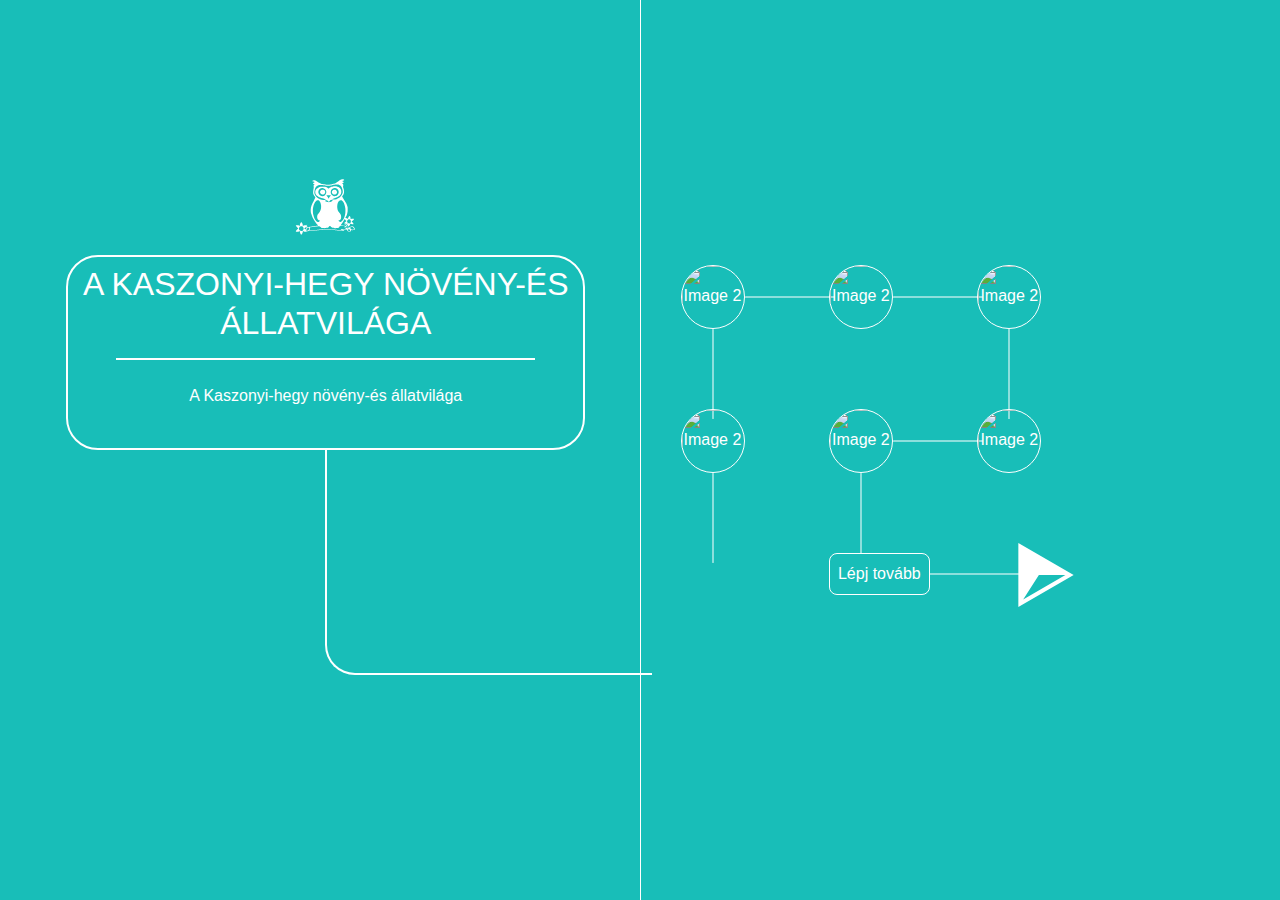
==== index.html @ 20381d79 "aloldal modify" ====
<html>
<head>
    <title>A Kaszonyi-hegy növény-és állatvilága</title>
    <link rel="stylesheet" href="css/bootstrap.min.css">
    <link rel="stylesheet" href="plant.css">
    <script src="js/bootstrap.min.js"></script>

    <meta charset="utf8">
</head>
<body>
<div class="container-fluid">
    <div style="height: 100%" class="h-100 split-layout">
        <div class="h-100 split-layout__item d-flex flex-column border-white border-end border-1">
         <div class="h-50 row align-items-end pt-3 z-10">
            <div class="col-1"></div>
            <div class="col-10">
                <div class="text-center p-3">
                    <svg class="owl" version="1.0" xmlns="http://www.w3.org/2000/svg"
                         width="1280.000000pt" height="1178.000000pt" viewBox="0 0 1280.000000 1178.000000"
                         preserveAspectRatio="xMidYMid meet">

                        <g transform="translate(0.000000,1178.000000) scale(0.100000,-0.100000)"
                           fill="#ffff" stroke="none">
                            <path d="M9589 11420 c-180 -29 -314 -103 -705 -388 -345 -251 -454 -318 -611
-377 -37 -14 -95 -41 -128 -59 -50 -28 -94 -40 -260 -71 -110 -20 -254 -50
-320 -65 -66 -16 -180 -43 -253 -60 -288 -68 -493 -86 -687 -60 -38 5 -124 16
-190 25 -66 9 -172 25 -235 35 -63 11 -154 25 -202 30 -188 22 -467 80 -575
120 -204 77 -592 293 -806 450 -226 165 -508 266 -685 244 -72 -8 -193 -57
-232 -94 -41 -38 -42 -90 -2 -117 41 -28 101 -52 157 -62 100 -19 274 -102
264 -126 -2 -5 -32 -20 -66 -32 -87 -30 -146 -67 -197 -124 -80 -89 -71 -147
29 -187 43 -17 89 -26 159 -31 56 -3 101 -11 103 -17 2 -5 -22 -21 -53 -34
-117 -48 -163 -119 -172 -261 -3 -59 1 -120 13 -190 24 -135 23 -232 -4 -348
-21 -90 -67 -370 -91 -556 -19 -142 -14 -403 8 -510 41 -190 123 -349 270
-524 133 -158 144 -177 140 -236 -3 -33 -23 -91 -59 -170 -76 -169 -256 -528
-335 -670 -86 -152 -297 -594 -357 -745 -110 -276 -156 -505 -164 -811 -10
-383 21 -632 108 -882 33 -95 85 -244 116 -332 153 -445 273 -676 584 -1128
170 -247 285 -401 503 -672 l176 -220 -37 -7 c-21 -4 -108 -14 -193 -23 -246
-25 -385 -42 -530 -65 -74 -11 -168 -25 -208 -30 -108 -14 -450 -75 -672 -120
-130 -26 -245 -43 -346 -49 -83 -6 -158 -13 -166 -16 -12 -5 -17 6 -22 47 -10
87 -53 241 -70 254 -11 8 -14 20 -10 41 10 49 -9 56 -174 61 -124 3 -164 1
-252 -18 -114 -23 -257 -75 -333 -121 -26 -16 -51 -29 -55 -29 -4 0 -7 55 -7
123 0 104 -5 137 -29 222 -32 110 -115 282 -174 360 -39 52 -71 66 -99 43 -9
-7 -23 -13 -31 -13 -42 0 -173 -231 -217 -381 -20 -67 -28 -121 -32 -216 l-6
-126 -91 48 c-50 27 -136 61 -191 77 -92 25 -114 28 -277 28 -128 0 -180 -3
-189 -12 -7 -7 -21 -13 -30 -13 -40 0 -40 -24 1 -109 85 -176 232 -343 374
-425 37 -21 69 -42 71 -46 3 -5 2 -28 -1 -52 -6 -43 -10 -47 -83 -95 -93 -62
-195 -161 -272 -265 -61 -82 -117 -187 -121 -227 -3 -23 0 -26 56 -52 41 -20
247 -17 366 5 96 17 281 74 317 96 16 10 24 10 45 -4 23 -15 26 -24 31 -109
11 -162 71 -330 173 -483 43 -66 60 -84 79 -84 13 0 27 -4 30 -10 14 -22 60
-10 85 23 77 98 160 266 190 383 11 42 23 119 26 170 7 93 7 94 40 115 l33 20
42 -21 c166 -85 320 -115 556 -108 142 4 164 13 145 67 l-11 31 87 0 c102 0
185 19 261 60 l55 30 549 0 c317 0 576 4 611 10 301 49 394 60 773 95 150 14
342 34 427 45 357 45 585 55 1241 55 667 -1 1119 -18 1440 -55 94 -10 213 -24
265 -30 52 -6 140 -17 195 -25 55 -9 147 -22 205 -31 58 -8 156 -26 218 -40
108 -23 130 -24 420 -23 169 1 402 5 517 8 l210 6 0 44 0 45 -167 57 c-92 31
-186 60 -209 64 -70 12 -26 22 158 35 203 15 319 11 580 -21 l192 -23 21 -57
c79 -218 232 -329 453 -329 81 0 98 4 194 42 128 51 167 85 160 137 -2 20 -20
69 -39 108 -19 40 -32 73 -29 73 4 0 17 -7 29 -16 13 -9 60 -30 105 -46 70
-27 96 -31 182 -32 130 -1 218 21 360 91 148 73 149 73 149 131 0 54 -10 82
-67 197 -126 253 -314 375 -557 362 -114 -6 -210 -35 -356 -108 l-102 -51
-118 25 c-204 44 -253 50 -453 56 l-194 6 64 45 c72 50 243 196 304 259 21 23
42 41 45 41 4 0 13 -19 19 -42 17 -57 79 -182 103 -207 10 -11 24 -18 31 -15
8 3 20 -2 27 -11 42 -50 121 29 213 211 41 82 86 212 95 279 10 71 24 75 125
31 176 -75 331 -116 447 -116 81 0 110 17 110 63 0 98 -190 368 -332 474 -27
19 -48 41 -48 48 0 7 25 25 56 39 83 38 172 106 247 186 100 108 176 231 164
263 -9 25 -72 38 -207 44 -147 6 -257 -11 -390 -60 l-85 -32 -1 125 c0 95 -5
145 -22 208 -25 96 -67 199 -105 260 -23 36 -32 42 -62 42 -18 0 -37 -4 -40
-10 -3 -5 -16 -10 -27 -10 -78 0 -232 -298 -254 -491 -4 -33 -9 -59 -11 -59
-3 0 -28 16 -57 34 -108 72 -295 126 -438 126 -27 0 -48 3 -46 8 23 51 166
325 219 417 90 159 108 210 164 470 25 121 58 261 71 310 24 88 25 99 27 510
l2 420 -37 135 c-38 139 -116 382 -163 505 -33 88 -85 184 -184 339 -77 120
-241 394 -241 401 0 9 -110 185 -199 319 -50 76 -116 189 -145 250 -30 61 -75
142 -100 181 -25 38 -46 75 -46 81 0 7 18 34 40 61 156 188 226 305 284 473
46 135 66 274 66 453 0 246 -44 468 -150 761 -57 156 -61 197 -30 296 27 84
36 218 21 292 -16 77 -64 170 -107 207 -19 17 -58 43 -86 57 -68 34 -54 45 72
55 117 9 156 26 183 81 29 58 15 108 -50 178 -57 62 -99 84 -197 104 l-59 12
49 36 c60 44 199 110 279 133 62 18 115 62 115 95 0 27 -47 79 -88 96 -44 18
-290 27 -373 14z m-802 -1023 c103 -15 122 -21 255 -85 187 -91 254 -136 318
-214 173 -207 277 -456 377 -903 21 -93 23 -358 4 -463 -20 -104 -120 -322
-213 -461 -132 -198 -301 -383 -423 -462 -202 -132 -371 -225 -559 -309 -69
-30 -250 -89 -310 -101 -111 -21 -246 -29 -493 -28 -142 0 -266 0 -276 0 -30
0 -7 20 52 45 31 14 65 29 76 34 33 16 216 90 275 111 30 11 64 24 75 29 60
25 180 68 310 111 50 17 99 34 110 39 11 5 47 19 80 31 33 12 78 30 101 40 22
10 65 28 95 39 81 32 234 115 329 178 76 51 221 183 278 254 44 56 153 223
157 243 3 11 13 58 24 105 24 106 29 144 36 295 5 114 4 129 -30 269 -20 82
-45 166 -55 187 -37 71 -142 234 -164 254 -193 171 -264 214 -476 295 -74 28
-159 60 -189 72 -50 19 -73 21 -325 21 -240 1 -285 -2 -391 -22 -169 -31 -282
-57 -340 -78 -114 -41 -376 -199 -522 -315 -67 -53 -66 -53 -124 -6 -243 195
-394 275 -604 318 -33 7 -76 17 -95 23 -61 20 -305 11 -680 -24 -250 -23 -404
-70 -670 -204 -311 -157 -432 -300 -526 -626 -25 -87 -26 -102 -21 -234 6
-153 22 -230 71 -340 53 -118 129 -249 160 -275 17 -14 73 -63 125 -109 85
-75 114 -93 266 -167 248 -120 467 -201 870 -323 39 -12 93 -30 120 -40 28
-11 84 -32 125 -47 41 -15 93 -35 115 -44 247 -107 304 -133 329 -150 l30 -19
-25 -5 c-222 -44 -567 -37 -882 19 -158 28 -265 63 -445 146 -46 22 -86 39
-89 39 -2 0 -54 25 -116 55 -162 79 -296 184 -451 353 -105 115 -206 245 -206
268 0 2 -11 22 -25 43 -60 96 -94 182 -126 316 l-32 140 11 160 c19 253 68
495 144 705 40 113 109 259 154 325 101 153 272 269 508 345 l127 41 327 -4
c180 -2 345 -7 367 -11 101 -18 239 -38 354 -51 69 -8 158 -19 196 -25 350
-48 463 -61 605 -67 142 -6 161 -3 420 56 25 6 77 17 115 26 39 8 120 28 180
44 118 32 181 44 345 66 58 8 128 19 155 25 141 26 181 33 305 50 149 20 240
20 407 -3z m-2905 -733 c265 -68 495 -317 563 -610 23 -99 20 -286 -6 -387
-42 -165 -119 -297 -242 -413 -152 -145 -301 -206 -506 -207 -186 0 -340 53
-499 173 -161 121 -267 296 -308 509 -40 213 19 455 160 645 117 158 321 273
551 310 53 8 221 -4 287 -20z m2514 -9 c100 -31 188 -86 282 -178 118 -115
197 -247 238 -397 23 -83 26 -318 5 -400 -76 -304 -296 -539 -569 -611 -98
-26 -259 -28 -356 -5 -143 34 -285 110 -393 209 -175 161 -282 445 -253 670
51 392 309 663 700 737 81 16 257 3 346 -25z m-1691 -1417 c84 -16 405 -15
485 0 36 7 90 14 120 15 46 2 55 -1 58 -16 8 -40 -12 -71 -123 -187 -135 -144
-162 -183 -245 -357 -35 -73 -67 -133 -72 -133 -4 0 -39 62 -76 138 -85 170
-129 237 -235 349 -45 48 -95 103 -110 121 -34 42 -36 79 -4 85 28 6 125 -1
202 -15z m845 -968 c80 -5 160 -10 178 -10 30 0 32 -2 32 -34 0 -33 -7 -40
-124 -125 -196 -144 -299 -195 -469 -233 -77 -17 -112 -19 -217 -14 -69 3
-143 10 -165 15 -22 5 -60 13 -85 16 -87 13 -271 90 -422 176 l-66 39 21 54
c21 52 23 54 67 60 25 4 98 15 163 25 l117 18 73 -62 c39 -34 111 -100 158
-148 47 -48 92 -87 100 -87 8 0 23 -7 33 -15 11 -8 28 -15 37 -15 10 0 59 49
114 115 53 63 130 145 172 183 71 65 78 69 107 61 17 -4 96 -13 176 -19z
m-2624 -43 c106 -54 216 -182 299 -347 78 -154 157 -436 187 -660 17 -135 14
-431 -6 -560 -58 -377 -194 -678 -428 -953 -235 -276 -297 -386 -333 -596 -40
-225 0 -487 100 -666 57 -102 116 -160 209 -205 92 -43 160 -56 224 -42 23 5
42 6 42 2 0 -19 -111 -149 -165 -192 -96 -78 -135 -93 -241 -93 -87 0 -94 2
-180 44 -76 38 -105 60 -195 150 -275 274 -489 755 -603 1351 -51 270 -61 387
-61 710 1 316 13 454 66 715 105 514 288 913 534 1161 110 111 213 176 322
204 67 16 172 6 229 -23z m4575 1 c81 -41 245 -202 317 -309 224 -335 378
-788 449 -1319 26 -193 26 -708 0 -900 -80 -593 -271 -1127 -523 -1462 -84
-112 -224 -245 -304 -287 -188 -100 -423 -6 -586 235 -13 19 -24 36 -24 38 0
2 24 -5 53 -15 170 -59 345 46 457 277 69 140 83 211 84 429 1 209 -7 263 -57
385 -51 127 -114 215 -340 479 -207 241 -330 556 -371 955 -20 187 -20 277 0
468 40 388 166 710 351 895 108 109 221 161 349 162 73 1 88 -2 145 -31z m689
-3770 c70 -127 171 -248 246 -295 42 -26 44 -30 42 -68 -3 -38 -6 -41 -76 -80
-102 -56 -183 -124 -251 -210 -58 -73 -121 -173 -121 -193 0 -6 24 -19 53 -28
42 -15 84 -19 214 -19 90 0 163 -2 163 -5 -1 -3 -29 -26 -63 -51 -208 -154
-201 -150 -365 -206 -138 -47 -180 -57 -347 -79 -299 -39 -384 -48 -391 -41
-4 3 18 37 48 74 30 37 85 113 123 168 38 55 108 152 155 215 111 148 308 461
467 740 37 66 71 119 74 120 3 0 16 -19 29 -42z m978 -73 c70 -38 137 -111
175 -192 53 -115 48 -263 -13 -383 -29 -56 -103 -133 -157 -162 -166 -90 -409
-2 -503 183 -96 188 -40 399 139 521 107 74 258 88 359 33z m-456 -854 c-4
-59 -5 -62 -85 -158 -134 -160 -371 -351 -552 -445 -66 -33 -84 -62 -47 -74 9
-3 24 -9 32 -12 8 -3 159 -6 335 -7 334 -1 334 -1 568 -53 49 -11 90 -22 91
-24 7 -7 46 -101 44 -104 -2 -1 -50 4 -108 12 -58 7 -163 14 -235 14 -173 0
-465 -27 -486 -46 -8 -8 -23 -14 -33 -14 -21 0 -32 -26 -18 -43 17 -20 125
-55 237 -76 55 -11 111 -24 125 -30 31 -14 -40 -10 -235 15 -152 19 -483 21
-654 4 -82 -8 -134 -19 -190 -40 -86 -34 -153 -70 -158 -85 -4 -13 54 -34 212
-76 66 -17 127 -34 135 -38 8 -3 -143 -7 -337 -9 -344 -2 -355 -2 -455 22 -57
14 -159 34 -228 45 -69 11 -154 25 -190 31 -63 10 -203 25 -515 55 -515 49
-1300 67 -1931 45 -319 -11 -482 -23 -709 -50 -88 -11 -284 -31 -435 -45 -322
-30 -458 -46 -670 -80 -150 -24 -171 -25 -658 -25 l-503 0 35 63 c19 34 49
105 67 157 26 79 33 115 37 214 4 93 2 120 -9 126 -19 12 -14 13 191 55 343
69 684 122 1045 159 497 53 568 57 631 35 73 -24 105 -43 171 -97 32 -26 74
-58 93 -71 19 -13 54 -43 77 -67 62 -63 172 -102 322 -115 64 -6 155 -17 202
-25 111 -18 291 -18 397 1 88 15 96 18 127 46 18 16 28 16 97 6 56 -8 102 -8
163 0 l85 10 55 59 c30 32 86 100 124 149 38 50 77 97 87 106 29 25 81 39 145
39 l58 0 39 -53 c49 -65 102 -112 149 -132 19 -8 66 -44 103 -78 55 -53 79
-67 139 -87 64 -20 84 -22 175 -16 91 6 108 4 150 -15 106 -47 356 -63 525
-34 47 8 139 19 203 24 191 16 274 68 298 187 21 109 19 106 84 121 33 7 74
24 91 37 25 19 55 27 155 40 535 67 511 62 723 133 l198 67 162 122 c89 67
180 140 201 163 50 51 62 43 58 -38z m-9066 -512 c118 -56 224 -188 260 -323
19 -69 18 -200 -2 -267 -28 -92 -74 -170 -140 -236 -87 -88 -151 -116 -274
-121 -154 -6 -265 41 -376 161 -262 283 -110 737 273 818 21 4 73 6 116 4 61
-4 92 -11 143 -36z m865 -224 c1 -168 -47 -291 -142 -367 l-36 -29 -94 71
c-52 39 -111 78 -131 87 -31 14 -38 22 -38 44 0 23 10 32 58 59 118 67 245
185 321 299 l36 54 13 -54 c7 -30 13 -103 13 -164z m9190 114 c54 -18 132 -82
183 -150 59 -78 149 -259 144 -291 -6 -45 -241 -138 -349 -138 -192 1 -361
147 -453 393 l-26 67 48 24 c79 40 174 79 227 92 64 16 182 17 226 3z m-8786
-149 c143 -17 135 -11 135 -89 0 -83 -30 -205 -71 -289 -39 -80 -126 -174
-191 -206 -46 -23 -64 -26 -163 -26 l-110 0 -54 80 c-30 44 -52 81 -50 83 2 2
21 14 41 26 105 63 201 234 210 373 2 35 5 38 38 44 19 3 42 7 50 9 31 6 77 5
165 -5z m8045 -196 c138 -18 196 -32 210 -49 8 -9 -6 -7 -39 6 -66 25 -181 25
-279 0 l-74 -18 -96 38 c-90 35 -94 38 -61 42 51 7 208 -2 339 -19z m79 -120
c54 -11 135 -95 181 -186 42 -84 49 -118 27 -136 -33 -28 -125 -54 -192 -54
-86 -1 -131 18 -196 83 -49 48 -126 190 -114 209 10 16 111 60 170 75 59 16
82 17 124 9z"/>
                            <path d="M5625 9353 c-11 -2 -45 -13 -75 -25 -180 -65 -286 -173 -332 -337
-75 -271 93 -526 398 -606 227 -59 453 42 571 255 102 183 60 439 -94 580 -79
72 -120 96 -205 120 -68 19 -207 26 -263 13z m74 -420 c17 -10 29 -23 27 -30
-3 -6 2 -17 10 -23 19 -16 18 -30 -3 -30 -9 0 -25 -7 -35 -17 -16 -14 -18 -15
-18 0 0 9 5 19 10 22 18 11 11 38 -17 67 -30 32 -19 36 26 11z"/>
                            <path d="M7974 9346 c-82 -20 -199 -81 -254 -132 -107 -100 -156 -225 -147
-374 12 -203 125 -346 340 -431 76 -30 91 -33 197 -33 131 0 166 9 257 66 136
86 228 229 239 373 12 164 -33 294 -140 400 -69 68 -136 107 -221 130 -70 18
-199 18 -271 1z m126 -411 c7 -8 19 -15 28 -15 13 0 12 -3 -3 -20 -15 -16 -15
-22 -5 -35 10 -13 9 -15 -8 -15 -12 0 -24 -4 -27 -10 -3 -5 -13 -10 -21 -10
-11 0 -10 7 7 30 19 25 21 33 11 55 -7 14 -12 28 -12 30 0 10 18 4 30 -10z"/>
                            <path d="M2555 2390 c-19 -30 57 -138 89 -127 23 8 15 35 -24 85 -42 53 -54
60 -65 42z"/>
                        </g>
                    </svg>


                </div>
                <div class="bg-aqua border-white border border-2 rounded-5">
                <p class="h2 text-center text-white text-uppercase p-lg-2 p-1">A Kaszonyi-hegy növény-és állatvilága</p>
                <div class="border-top border-2 border-white p-lg-4 mx-lg-5">
                    <p class="text-white text-center">A Kaszonyi-hegy növény-és állatvilága</p>
                </div>
                </div>
            </div>
            <div class="col-1"></div>
            </div>
            <div class="h-25 row" style="z-index: -1" ><div class="col"></div><div class="col border-start border-bottom border-2 border-white" style="border-bottom-left-radius: 30px"></div></div>
                 <div class="h-25"></div>
        </div>
        <div class="split-layout__divider" ></div>
                <div class="h-100 split-layout__item d-flex flex-column">
                    <div class="h-25"></div>
                    <div class="h-50" >
                        <div class="image-container">
                            <div class="image" id="image1"><a href="#"><img class="scale rounded-circle border border-white" src="images/bagoly2.JPG" alt="Image 2"></a></div>
                            <div class="image" id="image2"><a href="#"><img class="scale rounded-circle border border-white" src="images/bagoly2.JPG" alt="Image 2"></a></div>
                            <div class="image" id="image3"><a href="#"><img class="scale rounded-circle border border-white" src="images/bagoly2.JPG" alt="Image 2"></a></div>
                        </div>
                        <div class="image-container">
                            <div class="image-mid" id="image3"><a href="#"><img class="scale rounded-circle border border-white" src="images/bagoly2.JPG" alt="Image 2"></a></div>
                            <div class="image-mid" id="image3"><a href="#"><img class="scale rounded-circle border border-white" src="images/bagoly2.JPG" alt="Image 2"></a></div>
                            <div class="image-mid" id="image3"><a href="#"><img class="scale rounded-circle border border-white" src="images/bagoly2.JPG" alt="Image 2"></a></div>
                        </div>
                        <div class="image-container">
                            <div class="image-last" id="image3"><div class=""></div></div>
                            <div class="image-last" id="image3"><a href="#"><div class="rounded-3 border border-white p-2 align-items-center">Lépj tovább</div></a></div>
                            <div class="image-last" id="image3"><a href="#"><div class="" ><svg fill="#ffff"  version="1.1" id="Capa_1" xmlns="http://www.w3.org/2000/svg" xmlns:xlink="http://www.w3.org/1999/xlink" x="0px" y="0px"
                                                                                                viewBox="0 0 490 490" style="enable-background:new 0 0 490 490;" xml:space="preserve">
<g>
    <path d="M33.299,245v245l423.402-245L33.299,0V245z M190.579,245l202.992,0L70.27,432.077L190.579,245z"/>
</g>
</svg></div></a></div>
                        </div>
                    </div>

                </div>
        </div>
    </div>

</body>
</html>
---- plant.css ----
img{
    height: 84px;
    width: 84px;
}

.image-container {
    position: relative;
}



.image{
    position: relative;
    display: inline-block;
    margin: 40px; /* Adjust the margin between images */
}

.bg-picture {
   background-position: center center;
    background-size: cover ;
    background-repeat: no-repeat;;
}

@keyframes scale {
    from {scale: 1;}
    to {scale: 1.4;}
}

img:hover {
    animation-name: scale;
    animation-delay: 2s;
}

/* Vertical Lines */
.image:is(:last-child)::after {
    content: '';
    position: absolute;
    top: 100%;
    left: 50%;
    transform: translateX(-50%);
    width: 1px; /* Adjust the width of the vertical line */
    height: 90px; /* Adjust the height of the vertical line */
    background-color: white; /* Adjust the color of the vertical line */
}
/* Vertical Lines */
.image:is(:first-child)::after {
    content: '';
    position: absolute;
    top: 100%;
    left: 50%;
    transform: translateX(-50%);
    width: 1px; /* Adjust the width of the vertical line */
    height: 90px; /* Adjust the height of the vertical line */
    background-color: white; /* Adjust the color of the vertical line */
}


/* Horizontal Lines */
.image:not(:last-child)::before {
    content: '';
    position: absolute;
    top: 50%;
    left: 100%;
    transform: translateY(-50%);
    width: 90px; /* Adjust the width of the horizontal line */
    height: 1px; /* Adjust the height of the horizontal line */
    background-color: white; /* Adjust the color of the horizontal line */
}

/* Rounded Corners for the lines */
.image:not(:last-child)::before,
.image:not(:last-child)::after {
    border-radius: 30px; /* Adjust the border-radius for rounded corners */
}

/* Styles for the images */
.image img {
    display: block;
    width: 64px;
    height: 64px;
    border-radius: 10px;
    border: 2px white;
}

.image-last:not(:nth-child(2)) div {
    display: block;
    min-width: 64px;
    min-height: 64px;
    border-radius: 10px;
    border: 2px white;
}

.image-mid {
    position: relative;
    display: inline-block;
    margin: 40px; /* Adjust the margin between images */
}

/* Vertical Lines */
.image-mid:is(:first-child)::after {
    content: '';
    position: absolute;
    top: 100%;
    left: 50%;
    transform: translateX(-50%);
    width: 1px; /* Adjust the width of the vertical line */
    height: 90px; /* Adjust the height of the vertical line */
    background-color: white; /* Adjust the color of the vertical line */
}




/* Horizontal Lines */
.image-mid:not(:first-child):not(:last-child)::before  {
    content: '';
    position: absolute;
    top: 50%;
    left: 100%;
    transform: translateY(-50%);
    width: 90px; /* Adjust the width of the horizontal line */
    height: 1px; /* Adjust the height of the horizontal line */
    background-color: white; /* Adjust the color of the horizontal line */
}

.image-mid:is(:nth-child(2))::after {
    content: '';
    position: absolute;
    top: 100%;
    left: 50%;
    transform: translateX(-50%);
    width: 1px; /* Adjust the width of the horizontal line */
    height: 90px; /* Adjust the height of the horizontal line */
    background-color: white; /* Adjust the color of the horizontal line */

}
.image-last {
    position: relative;
    display: inline-block;
    /* Adjust the margin between images */
    margin: 2px 40px 0 40px;
}
.image-last:nth-child(2){
    background: #18beb8;
}
a{
    text-decoration: none;
    color:white;
}

.image-last:not(:first-child):not(:last-child)::before  {
    content: '';
    position: absolute;
    top: 50%;
    left: 100%;
    transform: translateY(-50%);
    width: 90px; /* Adjust the width of the horizontal line */
    height: 1px; /* Adjust the height of the horizontal line */
    background-color: white; /* Adjust the color of the horizontal line */
}

/* Rounded Corners for the lines */
.image-mid:not(:last-child)::before,
.image-mid:not(:last-child)::after {
    border-radius: 30px; /* Adjust the border-radius for rounded corners */
}

/* Styles for the images */
.image-mid img {
    display: block;
    width: 64px;
    height: 64px;
    border-radius: 10px;
    border: 2px white;
}



html {

}
body {
    font-family: 'Open Sans', sans-serif;
    font-size:16px;
    background: #18beb8;
}
.split-layout {
    display: flex;
    flex-direction: column;

    @media screen and (min-width: 30em) {
        flex-direction: row;
        align-items: stretch;
    }
}

.split-layout__item  {
    flex: 1;

    @media screen and (min-width: 30em) {

        &:first-child {
            padding: 0;
        }
    }
}



.divider-second {
    font-size: 17px;
    display: flex;
    align-items: start;
    margin-left: 5px;
}

.italic {
    font-style: italic;
}

.green-text {
    color: #224b22;
    margin-left: 8px;
}
.strong-text{
    text-transform: uppercase;
font-weight: bold;
}

.divider-second::before {
    flex: 1;
    content: '';
    padding: 1px;
    background-color: #224b22;
    margin-top: 10px;
    margin-bottom: 10px;
}
.green-border {
    border-color: #224b22;
    border-bottom: solid 2px;

}

.divider-img {

    width: 300px;
    height: 32px;
    align-items: center;

}

.divider {
    font-size: 30px;
    display: flex;
    align-items: center;
}

.divider::before, .divider::after {
    flex: 1;
    content: '';
    padding: 1px;
    background-color: white;
    margin-top: 10px;
}
.line {
    width: 100%;
    height: 128px;
}

.owl {
    width: 64px;
    height: 64px;
}

.wave-line {
    position: relative;
    width: 100%;
    height: 2px; /* Adjust the height of the line */
    background-color: #ffffff; /* Adjust the color of the line */
    margin-top: 50px; /* Adjust the space above the line */
}

.wave-line::before {
    content: '';
    position: absolute;
    top: -10px; /* Adjust the distance of the wave above the line */
    left: 0;
    width: 100%;
    height: 20px; /* Adjust the height of the wave */
    border-radius: 50%;
    background-color: #ffffff; /* Adjust the color of the wave */
    transform: scaleX(2); /* Adjust the width of the wave */

}

.split-layout__divider {
    display: flex;
    flex-direction: row;
    align-items: center;

    @media screen and (min-width: 30em) {
        flex-direction: column;
    }
}

.split-layout__label {

}

.split-layout__rule {
    flex: 1;
    border-style: solid;
    border-color: white;
    border-width: 1px 0 0 0;

    @media screen and (min-width: 30em) {
        border-width: 0 1px 0 0;
    }
}


/*	=DEMO STYLES
--------------------------------------------------------------------*/
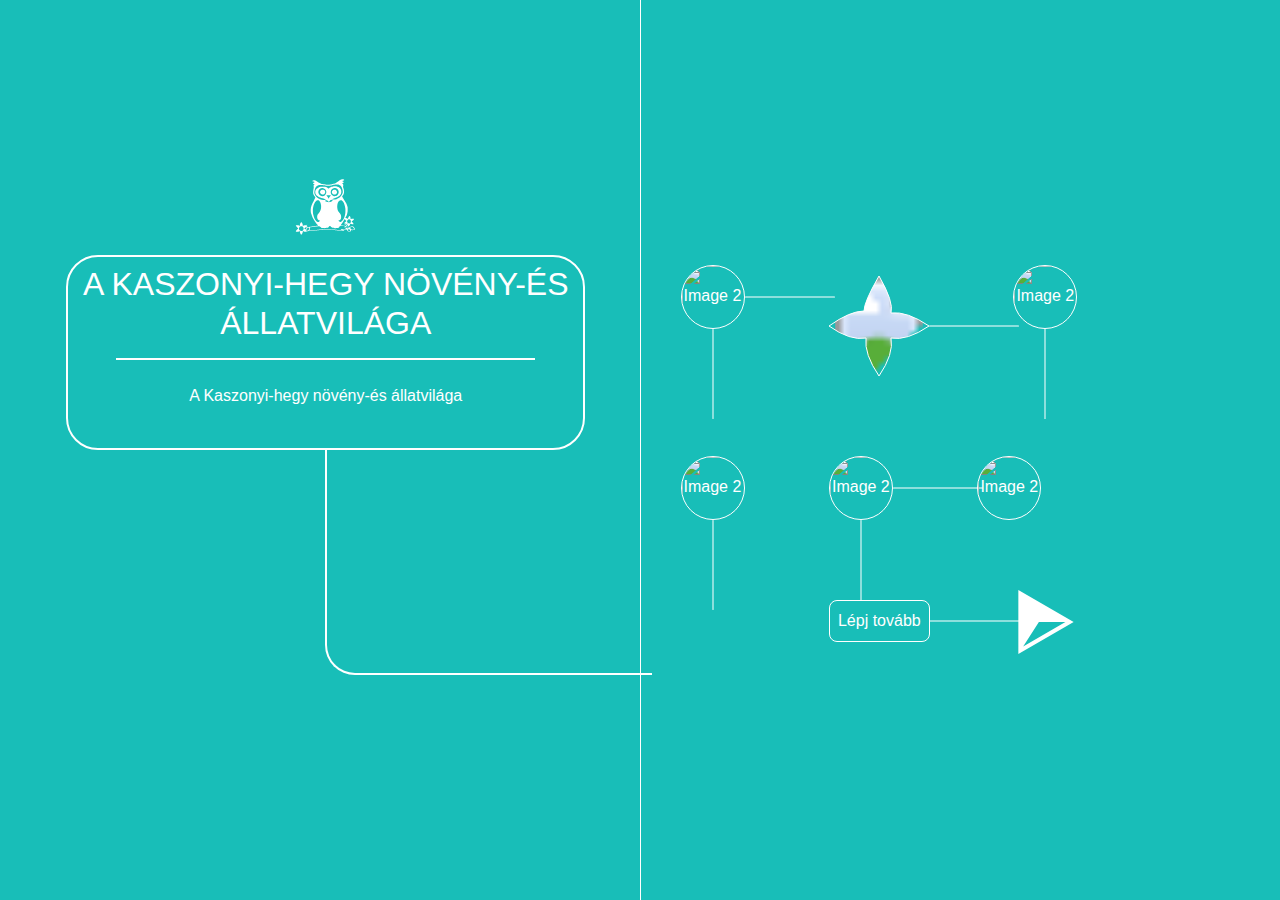
==== commit 9dcab7eb: "aloldal modify" ====
--- a/index.html
+++ b/index.html
@@ -205,7 +205,27 @@
                     <div class="h-50" >
                         <div class="image-container">
                             <div class="image" id="image1"><a href="#"><img class="scale rounded-circle border border-white" src="images/bagoly2.JPG" alt="Image 2"></a></div>
-                            <div class="image" id="image2"><a href="#"><img class="scale rounded-circle border border-white" src="images/bagoly2.JPG" alt="Image 2"></a></div>
+                            <div class="image" id="image2" ><a href="#">        <svg  height="100" width="100" xmlns="http://www.w3.org/2000/svg" style="fill:none;stroke:white;stroke-width:1;">
+                                <defs>
+                                    <pattern id="imgFill" patternUnits="userSpaceOnUse" width="100%" height="100%">
+                                        <image xlink:href="images/bagoly2.jpg" width="100" height="100" />
+                                    </pattern>
+                                </defs>
+
+                                <path d="M 0 50
+            Q 21 35 35 35
+            Q 35 26 50 0
+            Q 65 26 62 37
+            Q 78 35 100 50
+            Q 78 65 62 62
+            Q 65 78 50 100
+            Q 35 78 37 62
+            Q 21 65 0 50" fill="url(#imgFill)" />
+
+
+
+                            </svg>
+                            </a></div>
                             <div class="image" id="image3"><a href="#"><img class="scale rounded-circle border border-white" src="images/bagoly2.JPG" alt="Image 2"></a></div>
                         </div>
                         <div class="image-container">
--- a/plant.css
+++ b/plant.css
@@ -211,7 +211,6 @@
     font-size: 17px;
     display: flex;
     align-items: start;
-    margin-left: 5px;
 }
 
 .italic {
@@ -219,8 +218,8 @@
 }
 
 .green-text {
-    color: #224b22;
-    margin-left: 8px;
+    color: #377237;
+    text-align: justify;
 }
 .strong-text{
     text-transform: uppercase;
@@ -231,12 +230,12 @@
     flex: 1;
     content: '';
     padding: 1px;
-    background-color: #224b22;
+    background-color: #377237;
     margin-top: 10px;
     margin-bottom: 10px;
 }
 .green-border {
-    border-color: #224b22;
+    border-color: #377237;
     border-bottom: solid 2px;
 
 }
@@ -250,12 +249,12 @@
 }
 
 .divider {
-    font-size: 30px;
+    font-size: 17px;
     display: flex;
-    align-items: center;
-}
-
-.divider::before, .divider::after {
+    align-items: start;
+}
+
+.divider::after {
     flex: 1;
     content: '';
     padding: 1px;
